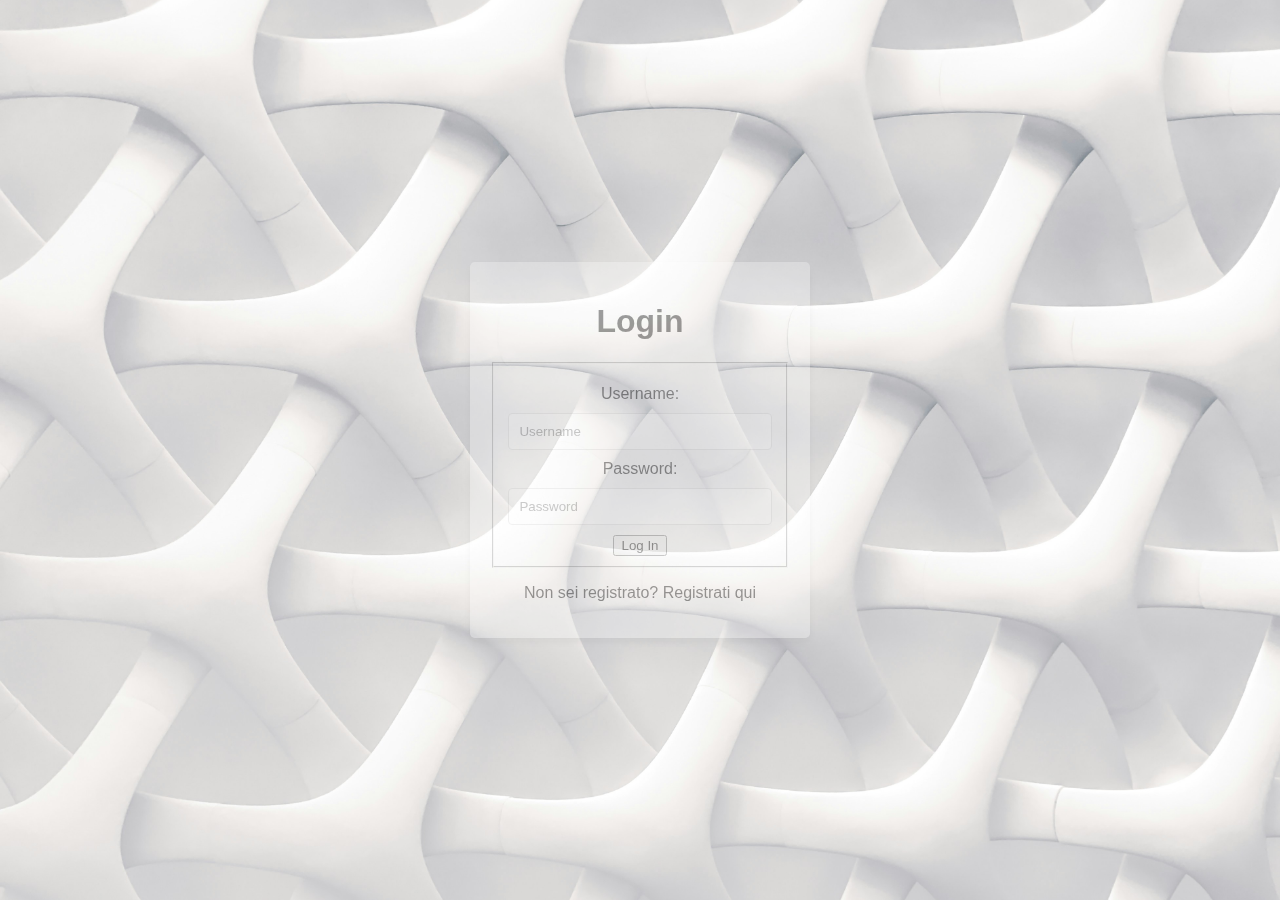
==== src/main/webapp/home.html @ 7f6907e0 "Login, Registration, List Groups are done" ====
<!DOCTYPE html>
<html>
<head>
	<meta charset="UTF-8">
	<title>Home</title>
	<link rel="stylesheet" type="text/css" href="css/home.css">
	<script src="script/groupManagement.js" charset="utf-8" defer></script>
	<script src="script/logout-management.js" charset="utf-8" defer></script>
</head>

<body>
	<div class="background">
		<div id="pageContainer" class="pageContainer">
			<header>
				<img src="images/logo.png" alt="Logo" class="logo">
				<div id="menu">
					<details>
						<summary>Menu</summary>
						<nav>
							<a>Crea un Gruppo</a> 
							<a id="logout-btn" class= "logout"> Logout</a>
						</nav>
					</details>
				</div>
			</header>
			<h2 id="welcome-username"></h2>
		</div>
	</div>
</body>
</html>
---- src/main/webapp/css/home.css ----
body, html {
    height: 100%;
	margin: 0;
	font-family: Arial, sans-serif;
}

header {
    display: flex;
    justify-content: space-between;
    align-items: center;
    padding: 20px;
    background-color: transparent ;
}

div.background {
	background-image: url('../images/sfondo_login.jpg');
	background-position: center;
	background-repeat: no-repeat;
	background-size: cover;
	height: 100%;
	display: flex;
	align-items: center;
	justify-content: center;
}

div.pageContainer {
	background-color: rgba(255, 255, 255, 0.8);
	padding: 20px;
	border-radius: 5px;
	box-shadow: 0 4px 8px rgba(0, 0, 0, 0.1);
	width: 1000px;
	text-align: center;
	animation: fadeIn 1s
	}

img.logo {
    height: 100px;
}

button.creazione {
	width: 95%;
	padding: 10px;
	background-color: #0056b3;
	color: white;
	border: none;
	border-radius: 5px;
	cursor: pointer;
}

button.creazione:hover {
	background-color: #004494;
}

details {
    width: 200px;
    background: #f9f9f9;
    border: 1px solid #aaa;
    border-radius: 4px;
    padding: 2px;
    margin-bottom: 1em;
}

details[open] {
    background: #f0f0f0;
}

summary {
    font-weight: bold;
    margin: -.5em -.5em 0;
    padding: .5em;
}

summary::-webkit-details-marker {
    display: none;
}

nav a {
    display: block;
    margin: 0;
    padding: 0.5em 1em;
    color: black;
    text-decoration: none;
}

nav a:hover {
    background: #e0e0e0;
}

a.logout:hover {
    background-color: #f44336;
    color: #fff;
}

table.tabellaProg {
    width: 100%;
    border-collapse: collapse;
    align-items: center;
}

table.tabellaProg, th, td {
    border: 3px solid #ddd;
    padding: 8px;
}

th {
    background-color: #0056b3;
    color: white;
}
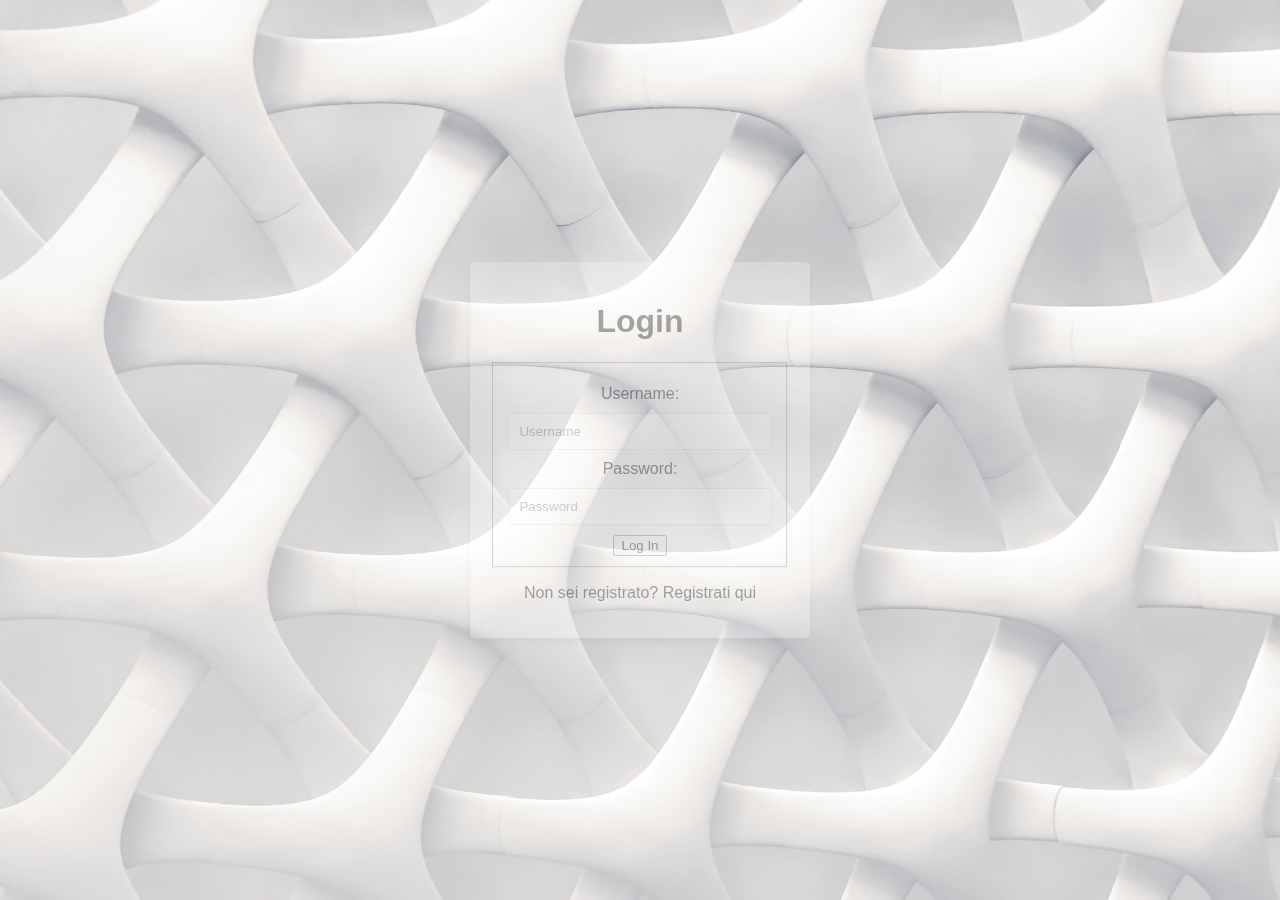
==== commit 995f18d0: "Finished drag&drop delete" ====
--- a/src/main/webapp/home.html
+++ b/src/main/webapp/home.html
@@ -14,11 +14,11 @@
 			<header>
 				<img src="images/logo.png" alt="Logo" class="logo">
 				<div id="menu">
-					<details>
+					<details id="header-details">
 						<summary>Menu</summary>
-						<nav>
-							<a>Crea un Gruppo</a> 
-							<a id="logout-btn" class= "logout"> Logout</a>
+						<nav id="nav">
+							<span>Crea un Gruppo</span> 
+							<span id="logout-btn" class= "logout"> Logout</span>
 						</nav>
 					</details>
 				</div>
--- a/src/main/webapp/css/home.css
+++ b/src/main/webapp/css/home.css
@@ -74,7 +74,7 @@
     display: none;
 }
 
-nav a {
+nav span {
     display: block;
     margin: 0;
     padding: 0.5em 1em;
@@ -82,11 +82,11 @@
     text-decoration: none;
 }
 
-nav a:hover {
+nav span:hover {
     background: #e0e0e0;
 }
 
-a.logout:hover {
+span.logout:hover {
     background-color: #f44336;
     color: #fff;
 }
@@ -102,6 +102,11 @@
     padding: 8px;
 }
 
+.tabellaProg td span {
+	display: block;
+	margin: 10px 0px;
+}
+
 th {
     background-color: #0056b3;
     color: white;
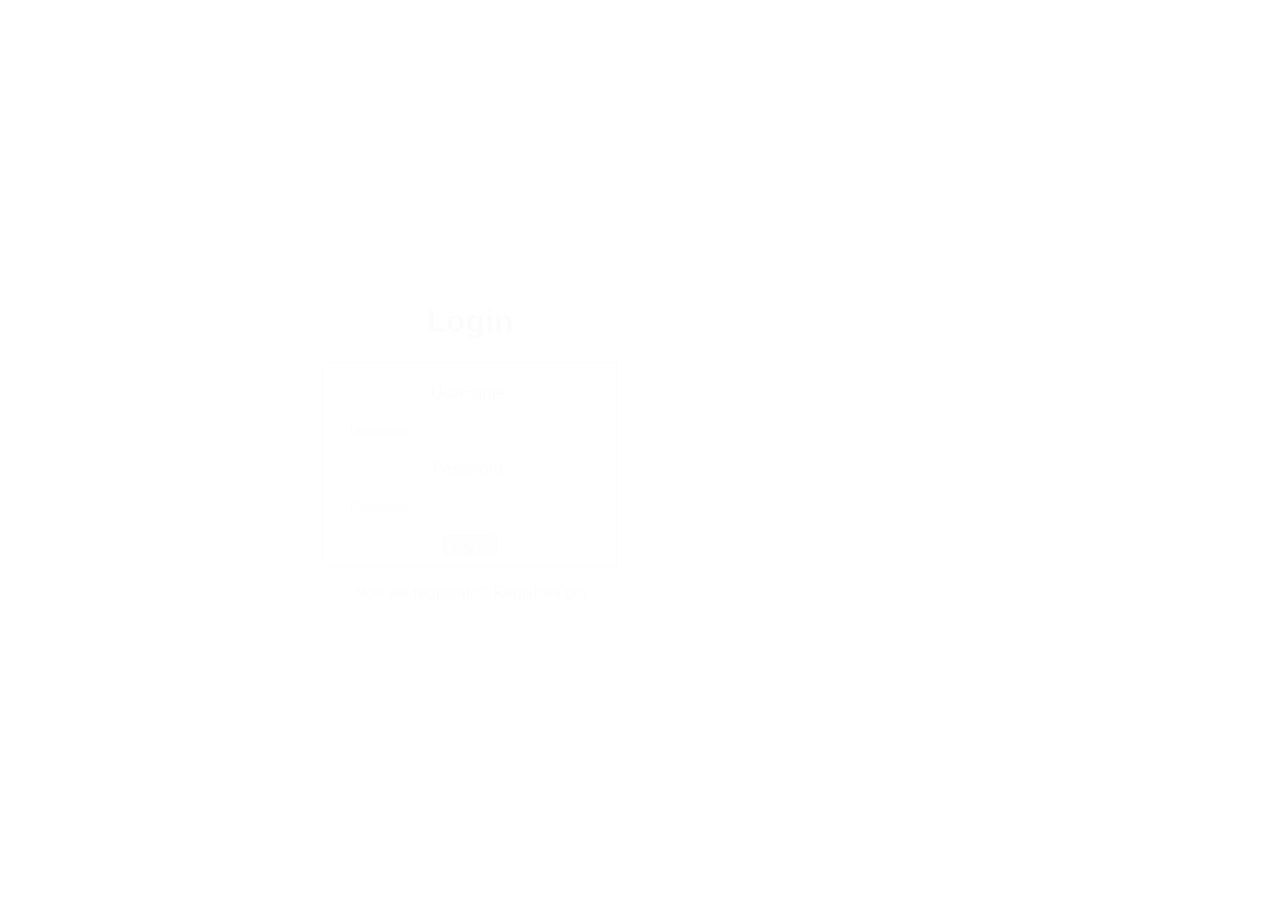
==== commit f3e2cb7d: "Create group" ====
--- a/src/main/webapp/home.html
+++ b/src/main/webapp/home.html
@@ -6,6 +6,7 @@
 	<link rel="stylesheet" type="text/css" href="css/home.css">
 	<script src="script/groupManagement.js" charset="utf-8" defer></script>
 	<script src="script/logout-management.js" charset="utf-8" defer></script>
+	<script src="script/dialog.js" charset="utf-8" defer></script>
 </head>
 
 <body>
@@ -17,7 +18,7 @@
 					<details id="header-details">
 						<summary>Menu</summary>
 						<nav id="nav">
-							<span>Crea un Gruppo</span> 
+							<span id="create-group-btn">Crea un Gruppo</span> 
 							<span id="logout-btn" class= "logout"> Logout</span>
 						</nav>
 					</details>
--- a/src/main/webapp/css/home.css
+++ b/src/main/webapp/css/home.css
@@ -110,4 +110,42 @@
 th {
     background-color: #0056b3;
     color: white;
+}
+
+/* Finestra modale */
+.modal {
+  display: none; /* Hidden by default */
+  position: fixed; /* Stay in place */
+  z-index: 1; /* Sit on top */
+  left: 0;
+  top: 0;
+  width: 100%; /* Full width */
+  height: 100%; /* Full height */
+  overflow: auto; /* Enable scroll if needed */
+  background-color: rgb(0,0,0); /* Fallback color */
+  background-color: rgba(0,0,0,0.4); /* Black w/ opacity */
+}
+
+/* Modal Content/Box */
+.modal-content {
+  background-color: #fefefe;
+  margin: 15% auto; /* 15% from the top and centered */
+  padding: 20px;
+  border: 1px solid #888;
+  width: 80%; /* Could be more or less, depending on screen size */
+}
+
+/* The Close Button */
+.close {
+  color: #aaa;
+  float: right;
+  font-size: 28px;
+  font-weight: bold;
+}
+
+.close:hover,
+.close:focus {
+  color: black;
+  text-decoration: none;
+  cursor: pointer;
 }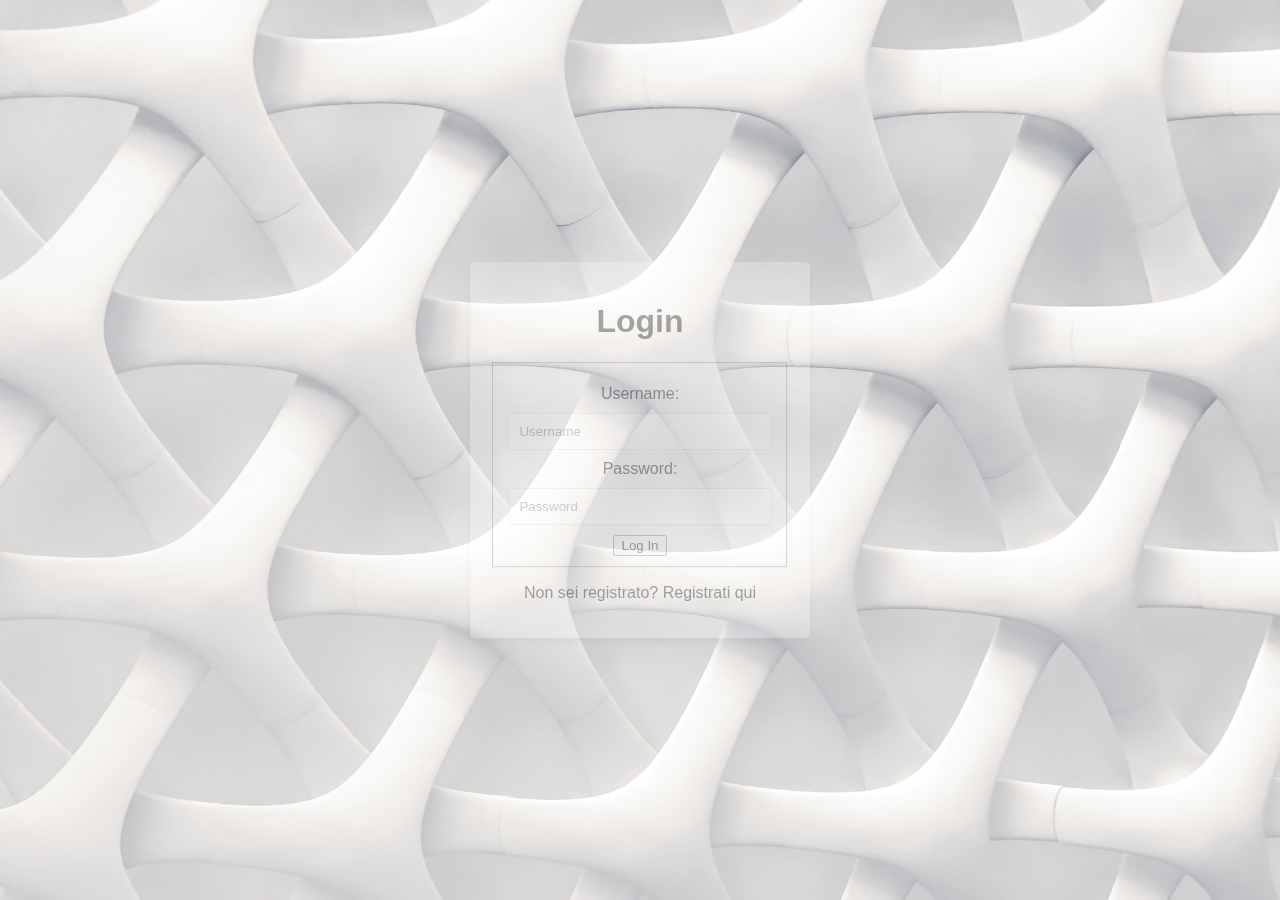
==== commit ac3b0db9: "Aggiunti fix di Pier" ====
--- a/src/main/webapp/home.html
+++ b/src/main/webapp/home.html
@@ -4,7 +4,7 @@
 	<meta charset="UTF-8">
 	<title>Home</title>
 	<link rel="stylesheet" type="text/css" href="css/home.css">
-	<script src="script/groupManagement.js" charset="utf-8" defer></script>
+	<script src="script/group-management.js" charset="utf-8" defer></script>
 	<script src="script/logout-management.js" charset="utf-8" defer></script>
 	<script src="script/dialog.js" charset="utf-8" defer></script>
 </head>
